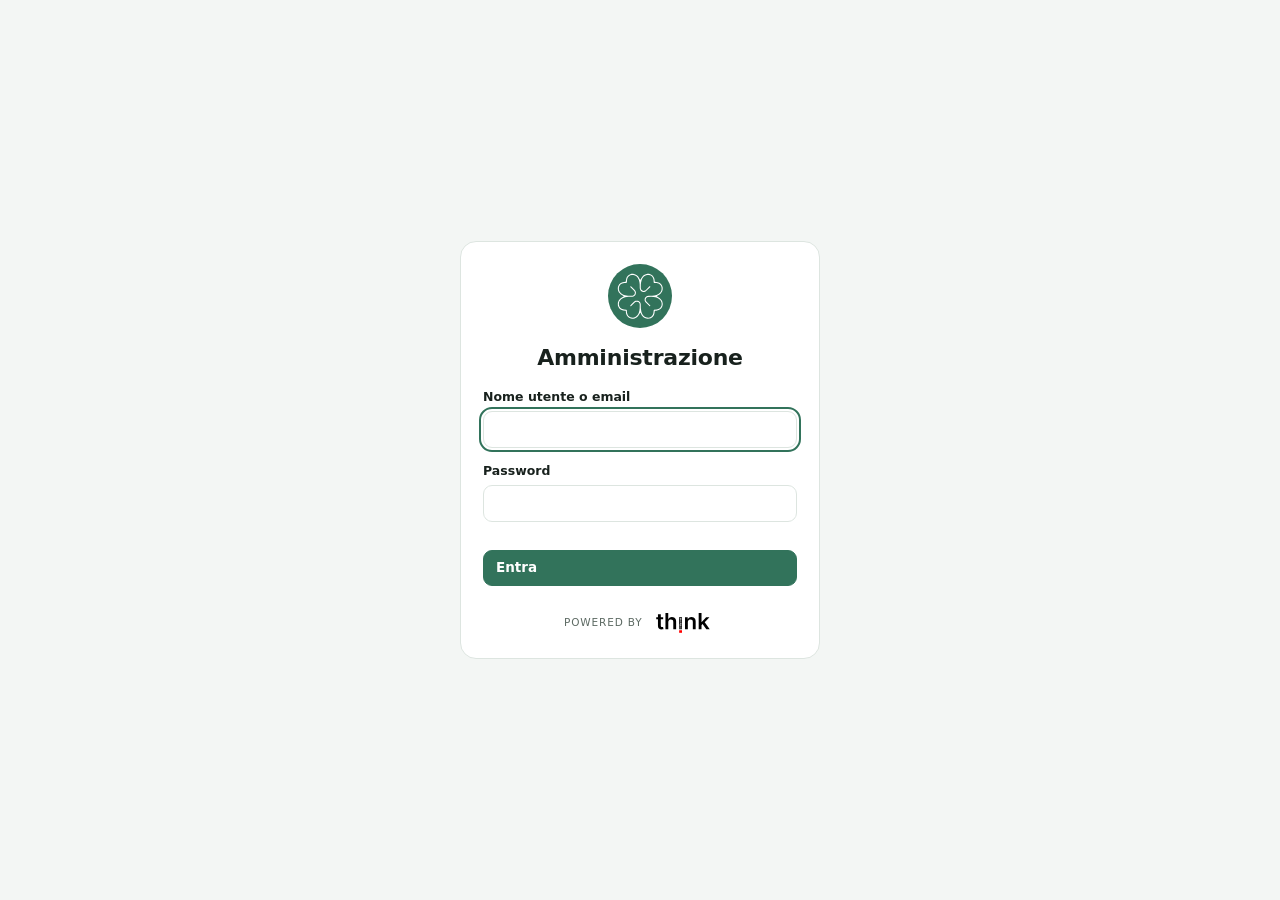
==== admin/index.html @ 42afcece "v3.6.0: pannello amministratore (utenze e insights), accesso allievi con email Co-Authored-By: Claud" ====
<!doctype html>
<html lang="it">
<head>
<meta charset="utf-8">
<meta name="viewport" content="width=device-width, initial-scale=1, viewport-fit=cover">
<title>Amministrazione · Guapacha Studio</title>
<meta name="robots" content="noindex, nofollow">
<link rel="icon" href="../logo.svg" type="image/svg+xml">
<link rel="stylesheet" href="../segreteria/admin.css">
<link rel="stylesheet" href="admin.css">
</head>
<body>
<div id="login" class="login" hidden>
  <form id="login-form" autocomplete="on">
    <img src="../logo.svg" alt="Guapacha Studio" width="64" height="64" style="align-self:center">
    <h1 style="text-align:center">Amministrazione</h1>
    <div class="field"><label for="lg-user">Nome utente o email</label><input type="text" id="lg-user" autocomplete="username" autocapitalize="none" spellcheck="false" required></div>
    <div class="field"><label for="lg-pass">Password</label><input type="password" id="lg-pass" autocomplete="current-password" required></div>
    <div class="err" id="lg-err"></div>
    <button class="btn primary" type="submit">Entra</button>
    <a class="powered" href="https://www.thinkdifferentsrl.it" target="_blank" rel="noopener" style="align-self:center"><span>Powered by</span><img src="../thinkdifferent.svg" alt="Think Different srl" width="62" height="23"></a>
  </form>
</div>

<div id="pwchange" class="login" hidden>
  <form id="pw-form">
    <h1>Scegli una nuova password</h1>
    <p class="muted" style="margin:0">È il primo accesso con la password iniziale: per proteggere i dati della scuola scegli una password personale (almeno 8 caratteri).</p>
    <div class="field"><label for="pw-new">Nuova password</label><input type="password" id="pw-new" autocomplete="new-password" minlength="8" required></div>
    <div class="field"><label for="pw-new2">Ripeti la nuova password</label><input type="password" id="pw-new2" autocomplete="new-password" minlength="8" required></div>
    <div class="err" id="pw-err"></div>
    <button class="btn primary" type="submit">Salva e continua</button>
    <button class="btn" type="button" id="pw-logout">Esci</button>
  </form>
</div>

<div id="app" class="app" hidden>
  <aside class="side">
    <div class="brand-row"><img class="logo" src="../logo.svg" alt="" width="36" height="36"><div class="brand" id="brand">Guapacha Studio<span>Amministrazione</span></div></div>
    <button class="nav" type="button" data-view="insights" aria-current="page">Insights</button>
    <button class="nav" type="button" data-view="utenze">Utenze</button>
    <a class="nav" href="../segreteria/" style="text-decoration:none">Apri la segreteria ↗</a>
    <a class="nav" href="../" style="text-decoration:none">Apri l'app allievi ↗</a>
    <button class="nav only-mobile" type="button" id="logout2">Esci</button>
    <div class="foot"><div id="who" class="small"></div><button type="button" id="mypw">Cambia password</button> <button type="button" id="logout">Esci</button><a class="powered" href="https://www.thinkdifferentsrl.it" target="_blank" rel="noopener"><span>Powered by</span><img src="../thinkdifferent.svg" alt="Think Different srl" width="54" height="20"></a><div id="appver" style="margin-top:6px;font-size:11px"></div></div>
  </aside>
  <main class="main" id="main"></main>
</div>

<dialog id="dlg"><div class="sheet" id="sheet"></div></dialog>
<div class="tip" id="tip" role="tooltip" hidden></div>
<div class="toast" id="toast" role="status" aria-live="polite" hidden></div>
<script src="../vendor/supabase.js"></script>
<script src="../version.js"></script>
<script src="../config.js"></script>
<script src="admin.js"></script>
</body>
</html>
---- segreteria/admin.css ----
/* Pannello segreteria */
:root{
  --bg:#F3F6F4; --surface:#FFFFFF; --ink:#18211D; --muted:#5D6A63; --line:#DDE5E0; --soft:#E8F0EB; --side:#1D2E26; --side-ink:#ECE8F2;
  --accent:#32735B; --accent-ink:#FFFFFF; --ok:#2B7A50; --warn:#A15C07; --danger:#B42318;
  --f-display: ui-rounded, "SF Pro Rounded", "Segoe UI Variable Display", "Segoe UI", system-ui, -apple-system, Roboto, sans-serif;
  --f-body: system-ui, -apple-system, "Segoe UI", Roboto, "Helvetica Neue", sans-serif;
  --f-mono: ui-monospace, "SF Mono", "Roboto Mono", Menlo, Consolas, monospace;
  color-scheme: light;
}
@media (prefers-color-scheme: dark){:root{
  --bg:#0F1412; --surface:#17201B; --ink:#E9EFEB; --muted:#9AA9A1; --line:#29352F; --soft:#1E2924; --side:#0A100D; --side-ink:#ECE8F2;
  --accent:#7BC7A4; --accent-ink:#0B1F16; --ok:#5BD395; --warn:#F0B35A; --danger:#F97066; color-scheme: dark}}

*{box-sizing:border-box}
html,body{margin:0;height:100%}
body{background:var(--bg);color:var(--ink);font-family:var(--f-body);font-size:14.5px;line-height:1.45}
button,input,select,textarea{font:inherit;color:inherit}
:focus-visible{outline:2px solid var(--accent);outline-offset:2px}
[hidden]{display:none!important}
h1{font-family:var(--f-display);font-weight:800;font-size:24px;margin:0;letter-spacing:-.01em}
h2{font-family:var(--f-display);font-weight:700;font-size:17px;margin:0}
.muted{color:var(--muted)} .small{font-size:12.5px}
.label{font-size:11px;text-transform:uppercase;letter-spacing:.08em;color:var(--muted);font-weight:700}

/* login */
.login{min-height:100%;display:grid;place-items:center;padding:24px max(16px, env(safe-area-inset-right, 0px)) 24px max(16px, env(safe-area-inset-left, 0px))}
.login form{width:min(360px,100%);background:var(--surface);border:1px solid var(--line);border-radius:16px;padding:22px;display:flex;flex-direction:column;gap:14px}

/* layout */
.app{display:grid;grid-template-columns:220px 1fr;min-height:100%}
.side{background:var(--side);color:var(--side-ink);padding:18px 12px;display:flex;flex-direction:column;gap:4px;position:sticky;top:0;height:100vh}
.side .brand{font-family:var(--f-display);font-weight:800;font-size:17px;padding:4px 10px 14px;line-height:1.2}
.side .brand span{display:block;font-size:11px;font-weight:600;opacity:.6;letter-spacing:.08em;text-transform:uppercase;margin-top:2px}
.nav{border:none;background:none;color:inherit;text-align:left;padding:9px 10px;border-radius:9px;cursor:pointer;font-weight:600;opacity:.75}
.nav:hover{opacity:1;background:rgba(255,255,255,.06)}
.nav[aria-current="page"]{opacity:1;background:rgba(255,255,255,.12)}
.side .only-mobile{display:none}
.side .foot{margin-top:auto;font-size:12px;opacity:.7;padding:10px}
.side .foot button{background:none;border:1px solid rgba(255,255,255,.25);border-radius:8px;padding:5px 10px;cursor:pointer;margin-top:8px}
.main{padding:22px max(16px, env(safe-area-inset-right, 0px)) 40px 24px;min-width:0;display:flex;flex-direction:column;gap:16px}
@media (max-width:820px){
  .app{grid-template-columns:1fr}
  .side{position:sticky;top:0;z-index:5;height:auto;flex-direction:row;overflow-x:auto;padding:8px max(12px, env(safe-area-inset-left, 0px));gap:2px}
  .side .brand,.side .foot{display:none}
  .side .only-mobile{display:block}
  .nav{white-space:nowrap}
  .main{padding-left:max(16px, env(safe-area-inset-left, 0px))}
}

.toolbar{display:flex;flex-wrap:wrap;align-items:center;gap:8px}
.toolbar .grow{flex:1}
.btn{border:1px solid var(--line);background:var(--surface);border-radius:9px;padding:7px 12px;cursor:pointer;font-weight:600;font-size:13.5px;text-decoration:none;display:inline-flex;align-items:center;gap:6px;white-space:nowrap}
.btn.primary{background:var(--accent);border-color:var(--accent);color:var(--accent-ink)}
.btn.danger{color:var(--danger);border-color:color-mix(in srgb, var(--danger) 40%, var(--line))}
.btn.danger.sure{background:var(--danger);color:#fff;border-color:var(--danger)}
.btn.icon{width:34px;justify-content:center;padding:7px 0}
.btn:disabled{opacity:.5;cursor:default}
.seg{display:inline-flex;border:1px solid var(--line);border-radius:9px;overflow:hidden;background:var(--surface)}
.seg button{border:none;background:none;padding:7px 12px;cursor:pointer;font-weight:600;font-size:13px}
.seg button[aria-pressed="true"]{background:var(--ink);color:var(--bg)}
input[type=text],input[type=email],input[type=tel],input[type=date],input[type=number],input[type=password],input[type=search],select,textarea{
  border:1px solid var(--line);border-radius:9px;padding:7px 10px;background:var(--surface);min-width:0}
textarea{width:100%;min-height:60px;resize:vertical}
.field{display:flex;flex-direction:column;gap:5px}
.field > label,.field > .lbl{font-size:12.5px;font-weight:700}
.fields{display:grid;grid-template-columns:repeat(auto-fill,minmax(180px,1fr));gap:12px}
.check{display:flex;gap:8px;align-items:center;font-size:13.5px}
.check input{accent-color:var(--accent);width:16px;height:16px}
.err{color:var(--danger);font-size:13px}
.card{background:var(--surface);border:1px solid var(--line);border-radius:14px;padding:16px;display:flex;flex-direction:column;gap:12px;min-width:0}
.pill{display:inline-flex;align-items:center;gap:5px;border-radius:999px;padding:2px 9px;font-size:12px;font-weight:600;background:var(--soft);white-space:nowrap}
.pill.ok{color:var(--ok)} .pill.off{color:var(--muted)} .pill.warn{color:var(--warn)} .pill.bad{color:var(--danger)}
.dot{width:9px;height:9px;border-radius:50%;background:var(--tc);display:inline-block;flex:none}

/* settimana e agenda */
.days{display:grid;grid-template-columns:repeat(7,minmax(0,1fr));gap:6px}
.day{border:1px solid var(--line);background:var(--surface);border-radius:10px;padding:7px 4px;cursor:pointer;display:flex;flex-direction:column;align-items:center;gap:1px}
.day .dw{font-size:11px;text-transform:uppercase;letter-spacing:.06em;color:var(--muted)}
.day .dn{font-family:var(--f-display);font-weight:700;font-size:18px;font-variant-numeric:tabular-nums}
.day .df{font-size:11px;color:var(--muted);font-variant-numeric:tabular-nums}
.day[aria-pressed="true"]{background:var(--accent);border-color:var(--accent);color:var(--accent-ink)}
.day[aria-pressed="true"] .dw,.day[aria-pressed="true"] .df{color:var(--accent-ink);opacity:.85}
.day.today .dn{text-decoration:underline;text-underline-offset:3px}
.scroll{overflow-x:auto}
.agenda{display:grid;grid-template-columns:54px repeat(var(--cols),minmax(120px,1fr));gap:5px;min-width:calc(54px + var(--cols) * 125px)}
.colh{padding:2px 4px 6px;min-width:0}
.colh b{display:flex;align-items:center;gap:6px;font-family:var(--f-display);font-size:15px}
.colh span{font-size:11.5px;color:var(--muted);display:block;white-space:nowrap;overflow:hidden;text-overflow:ellipsis}
.time{font-family:var(--f-mono);font-size:12.5px;color:var(--muted);padding-top:10px;font-variant-numeric:tabular-nums}
.slot{min-height:62px;border-radius:10px;border:1px solid var(--line);background:var(--surface);padding:7px 9px;text-align:left;cursor:pointer;
  display:flex;flex-direction:column;gap:2px;min-width:0;position:relative}
.slot:hover{border-color:var(--accent)}
.slot .a{font-weight:700;font-size:13px;white-space:nowrap;overflow:hidden;text-overflow:ellipsis}
.slot .b{font-size:12px;color:var(--muted);white-space:nowrap;overflow:hidden;text-overflow:ellipsis}
.slot.booked{background:color-mix(in srgb, var(--tc) 13%, var(--surface));border-color:color-mix(in srgb, var(--tc) 40%, var(--line));border-left:4px solid var(--tc)}
.slot.free .a{color:var(--ok);font-weight:600}
.slot.free{border-style:solid}
.slot.off{background:transparent;border-style:dashed;cursor:default}
.slot.off .a{color:var(--muted);font-weight:500}
.slot.off.clickable{cursor:pointer}
.slot.blocked{background:repeating-linear-gradient(135deg, transparent 0 7px, color-mix(in srgb, var(--muted) 13%, transparent) 7px 14px)}
.slot.blocked .a{color:var(--ink)}
.slot .flag{position:absolute;top:6px;right:7px;font-size:10.5px;font-weight:700;color:var(--muted)}
.slot .flag.bad{color:var(--danger)}
.closedday{border:1px dashed var(--line);border-radius:12px;padding:28px;text-align:center;color:var(--muted)}

/* tabelle */
.table-wrap{overflow-x:auto;border:1px solid var(--line);border-radius:12px;background:var(--surface)}
table{border-collapse:collapse;width:100%;font-size:13.5px}
th,td{padding:9px 12px;text-align:left;border-bottom:1px solid var(--line);vertical-align:top}
th{font-size:11.5px;text-transform:uppercase;letter-spacing:.06em;color:var(--muted);font-weight:700;background:var(--soft);position:sticky;top:0}
tr:last-child td{border-bottom:none}
td.num{font-family:var(--f-mono);font-variant-numeric:tabular-nums;white-space:nowrap}
tr.cancelled td{color:var(--muted);text-decoration:line-through;text-decoration-color:color-mix(in srgb, var(--muted) 50%, transparent)}
tr.cancelled td:last-child{text-decoration:none}

/* turni */
.shifts{display:flex;flex-direction:column;gap:6px}
.shift{display:flex;gap:6px;align-items:center;flex-wrap:wrap}
.shift select,.shift input{width:auto}
.teacher-card{display:grid;grid-template-columns:1fr;gap:12px}

/* dialog */
dialog{border:none;padding:0;background:transparent;color:var(--ink);width:min(520px, calc(100vw - 24px));max-height:90vh}
dialog::backdrop{background:rgba(15,12,20,.5)}
.sheet{background:var(--surface);border:1px solid var(--line);border-radius:16px;padding:20px;display:flex;flex-direction:column;gap:14px;max-height:90vh;overflow:auto}
.sheet h3{font-family:var(--f-display);font-weight:800;font-size:20px;margin:0}
.sheet .meta{color:var(--muted);font-size:13.5px}
.kv{display:grid;grid-template-columns:auto 1fr;gap:6px 14px;margin:0}
.kv dt{color:var(--muted)} .kv dd{margin:0;overflow-wrap:anywhere}
.row{display:flex;gap:8px;justify-content:flex-end;flex-wrap:wrap}
.results{display:flex;flex-direction:column;border:1px solid var(--line);border-radius:9px;max-height:180px;overflow:auto}
.results button{border:none;border-bottom:1px solid var(--line);background:none;text-align:left;padding:8px 10px;cursor:pointer}
.results button:last-child{border-bottom:none}
.results button:hover,.results button[aria-pressed="true"]{background:var(--soft)}
.toast{position:fixed;left:50%;transform:translateX(-50%);bottom:calc(20px + env(safe-area-inset-bottom, 0px));background:var(--ink);color:var(--bg);padding:10px 16px;border-radius:12px;font-size:14px;max-width:calc(100vw - 32px);z-index:50;box-shadow:0 8px 24px rgba(0,0,0,.25)}
.legend{display:flex;flex-wrap:wrap;gap:6px 16px;font-size:12px;color:var(--muted)}
.legend span{display:flex;gap:6px;align-items:center}
.stats{display:flex;gap:10px;flex-wrap:wrap}
.stat{background:var(--surface);border:1px solid var(--line);border-radius:12px;padding:10px 14px;min-width:120px}
.stat b{display:block;font-family:var(--f-display);font-size:22px;font-variant-numeric:tabular-nums}
.stat span{font-size:12px;color:var(--muted)}
.brand-row{display:flex;align-items:center;gap:10px;padding:4px 6px 14px}
.brand-row .brand{padding:0}
.brand-row .logo{width:36px;height:36px;flex:none;border-radius:50%}
@media (max-width:820px){.side .brand-row{display:none}}

/* rinomina dalle intestazioni */
.colh.edit{border:none;background:none;text-align:left;cursor:pointer;border-radius:8px;padding:2px 6px 6px;color:inherit}
.colh.edit b::after{content:"✎";font-size:12px;opacity:0;margin-left:2px;color:var(--muted)}
.colh.edit:hover{background:var(--soft)} .colh.edit:hover b::after,.colh.edit:focus-visible b::after{opacity:1}

/* trascinamento */
.slot.draggable{cursor:grab;-webkit-user-select:none;user-select:none;-webkit-touch-callout:none}
.slot.dragging{opacity:.35}
.slot.ghost{position:fixed;left:0;top:0;z-index:60;pointer-events:none;box-shadow:0 12px 28px rgba(0,0,0,.25);transform-origin:center;opacity:.95;margin:0}
body.is-dragging,body.is-dragging *{cursor:grabbing!important;-webkit-user-select:none;user-select:none}
body.is-dragging [data-drop]{border-style:dashed;border-color:color-mix(in srgb, var(--accent) 45%, var(--line))}
.slot.drop-over{outline:2px solid var(--accent);outline-offset:1px;background:color-mix(in srgb, var(--accent) 14%, var(--surface))!important}

/* area insegnanti: sola lettura */
body.teacher .nav[data-view]:not([data-view="agenda"]){display:none}
.slot.ro{cursor:default}
.slot.ro:hover{border-color:var(--line)}
.slot.booked.own{border-width:2px;border-left-width:6px;font-weight:600}
.foot .credit{font-size:11px;opacity:.7;margin-top:10px}

/* v3: conferme, occupazione, tessere */
.slot .conf{position:absolute;right:6px;bottom:5px;display:flex;gap:3px;align-items:center}
.slot .conf i{width:7px;height:7px;border-radius:50%;background:color-mix(in srgb, var(--muted) 35%, transparent)}
.slot .conf i.on{background:var(--ok)}
.slot .conf .abs{font-size:10px;color:var(--danger);margin-left:2px}
.slot.booked:not(.ghost){position:relative}
.conf-toggles{display:flex;flex-wrap:wrap;gap:6px;align-items:center}
.tog{border:1px solid var(--line);background:var(--surface);border-radius:999px;padding:5px 12px;font-weight:600;cursor:pointer;font-size:13px}
.tog.small{padding:3px 9px;font-size:12px}
.tog.on{background:color-mix(in srgb, var(--ok) 14%, var(--surface));border-color:var(--ok);color:var(--ok)}
table.occ td.heat{background:color-mix(in srgb, var(--accent) calc(var(--h) * 55%), var(--surface));font-variant-numeric:tabular-nums;white-space:nowrap}
table.occ td.heat small{color:var(--muted)}
table.occ th{white-space:nowrap}
tr.hl td{background:color-mix(in srgb, var(--ok) 10%, var(--surface))}
.mini-card{display:flex;justify-content:space-between;gap:12px;border-radius:16px;padding:14px 16px;color:#fff;
  background:radial-gradient(120% 140% at 100% 0%, #4c9a7b 0%, #2c6b53 50%, #173d30 100%)}
.mini-card.da_attivare{background:linear-gradient(135deg,#8a9b93,#3d4843)}
.mini-card.scaduta{filter:grayscale(.7)}
.mini-card .pill{background:rgba(255,255,255,.9)}
.mini-card .mono{font-family:var(--f-mono);letter-spacing:.1em;opacity:.9}
.pts-row{display:flex;align-items:baseline;gap:8px;flex-wrap:wrap}
.pts-big{font-size:32px;font-weight:800;color:var(--accent);line-height:1}
.stat span{display:block}
.powered{display:inline-flex;align-items:center;gap:8px;text-decoration:none;color:inherit;opacity:.85;font-size:10.5px;letter-spacing:.08em;text-transform:uppercase;margin-top:10px}
.powered img{height:20px;width:auto;background:#fff;border-radius:6px;padding:3px 6px;box-sizing:content-box}
.login .powered{color:var(--muted);opacity:1}
---- admin/admin.css ----
/* Pannello amministratore: si appoggia allo stile della segreteria e aggiunge statistiche e utenze */
.login form h1{font-size:22px}
.kpis{display:grid;grid-template-columns:repeat(auto-fill,minmax(150px,1fr));gap:10px}
.kpi{background:var(--surface);border:1px solid var(--line);border-radius:14px;padding:14px 16px;display:flex;flex-direction:column;gap:3px;min-width:0}
.kpi .k-label{font-size:12px;color:var(--muted);font-weight:600}
.kpi .k-val{font-family:var(--f-display);font-weight:800;font-size:30px;line-height:1.1;font-variant-numeric:tabular-nums;letter-spacing:-.01em}
.kpi .k-val small{font-size:15px;font-weight:700;color:var(--muted);margin-left:2px}
.kpi .k-sub{font-size:12px;color:var(--muted)}
.delta{font-size:12px;font-weight:700;color:var(--muted);font-variant-numeric:tabular-nums}
.delta.good{color:var(--ok)} .delta.bad{color:var(--danger)}
.grid2{display:grid;grid-template-columns:repeat(auto-fit,minmax(min(100%,420px),1fr));gap:16px}
.card h2{display:flex;justify-content:space-between;align-items:baseline;gap:10px}
.card h2 small{font-family:var(--f-body);font-weight:500;font-size:12.5px;color:var(--muted)}
.chart{position:relative;width:100%}
.chart svg{display:block;width:100%;height:auto;overflow:visible}
.chart .axis{stroke:var(--line);stroke-width:1}
.chart .grid{stroke:var(--line);stroke-width:1;stroke-dasharray:2 4;opacity:.8}
.chart text{fill:var(--muted);font-size:11px;font-family:var(--f-body)}
.chart .bar{fill:var(--accent)}
.chart .bar.dim{fill:color-mix(in srgb, var(--accent) 45%, var(--surface))}
.chart .hit{fill:transparent;cursor:default}
.chart .hit:hover + .bar,.chart g.col:hover .bar{filter:brightness(1.08)}
.chart g.col:hover .hl{fill:color-mix(in srgb, var(--accent) 9%, transparent)}
.tip{position:fixed;z-index:80;pointer-events:none;background:var(--ink);color:var(--bg);border-radius:9px;padding:7px 10px;font-size:12.5px;line-height:1.35;max-width:240px;box-shadow:0 8px 20px rgba(0,0,0,.18)}
.tip b{display:block}
.hbars{display:flex;flex-direction:column;gap:9px}
.hbar{display:grid;grid-template-columns:minmax(90px,30%) 1fr auto;gap:10px;align-items:center;font-size:13.5px}
.hbar .lbl{overflow:hidden;text-overflow:ellipsis;white-space:nowrap}
.hbar .track{height:10px;border-radius:999px;background:var(--soft);overflow:hidden}
.hbar .fill{height:100%;border-radius:999px;background:var(--accent);min-width:2px}
.hbar .val{font-family:var(--f-mono);font-variant-numeric:tabular-nums;font-size:12.5px;white-space:nowrap}
.heat{display:grid;gap:3px;font-size:11px}
.heat .hd{color:var(--muted);text-align:center;font-variant-numeric:tabular-nums}
.heat .rl{color:var(--muted);padding-right:6px;align-self:center}
.heat .c{aspect-ratio:1.5;border-radius:4px;background:color-mix(in srgb, var(--accent) calc(var(--v) * 100%), var(--soft));min-width:0}
.heat .c.z{background:var(--soft)}
.heat-legend{display:flex;align-items:center;gap:8px;font-size:11.5px;color:var(--muted)}
.heat-legend i{width:90px;height:8px;border-radius:999px;background:linear-gradient(90deg,var(--soft),var(--accent))}
.funnel{display:flex;flex-direction:column;gap:8px}
details.data summary{cursor:pointer;font-size:12.5px;color:var(--muted)}
details.data table{margin-top:8px}
.status{display:inline-flex;align-items:center;gap:6px;font-weight:600;font-size:13px}
.status.ok{color:var(--ok)} .status.warn{color:var(--warn)} .status.bad{color:var(--danger)}
.tabs{display:flex;gap:6px;flex-wrap:wrap}
.tabs button{border:1px solid var(--line);background:var(--surface);border-radius:999px;padding:5px 12px;font-weight:600;font-size:13px;cursor:pointer}
.tabs button[aria-pressed="true"]{background:var(--ink);color:var(--bg);border-color:var(--ink)}
.tabs button span{opacity:.6;margin-left:4px;font-variant-numeric:tabular-nums}
.role{display:inline-flex;border-radius:999px;padding:2px 9px;font-size:12px;font-weight:700;background:var(--soft);white-space:nowrap}
.role.admin{background:color-mix(in srgb, var(--danger) 12%, var(--surface));color:var(--danger)}
.role.segreteria{background:color-mix(in srgb, var(--accent) 15%, var(--surface));color:var(--accent)}
.role.insegnante{background:color-mix(in srgb, var(--warn) 14%, var(--surface));color:var(--warn)}
td .acts{display:flex;gap:6px;flex-wrap:wrap;justify-content:flex-end}
.rolepick{display:grid;grid-template-columns:repeat(2,1fr);gap:8px}
.rolepick button{border:1px solid var(--line);background:var(--surface);border-radius:12px;padding:10px 12px;text-align:left;cursor:pointer;display:flex;flex-direction:column;gap:2px}
.rolepick button b{font-size:14px}
.rolepick button span{font-size:12px;color:var(--muted)}
.rolepick button[aria-pressed="true"]{border-color:var(--accent);box-shadow:0 0 0 1px var(--accent) inset;background:color-mix(in srgb, var(--accent) 7%, var(--surface))}
.note{font-size:12.5px;color:var(--muted);background:var(--soft);border-radius:10px;padding:9px 11px}
.side .foot button + button{margin-left:4px}
@media (max-width:560px){ .kpi .k-val{font-size:26px} .hbar{grid-template-columns:minmax(70px,34%) 1fr auto} }
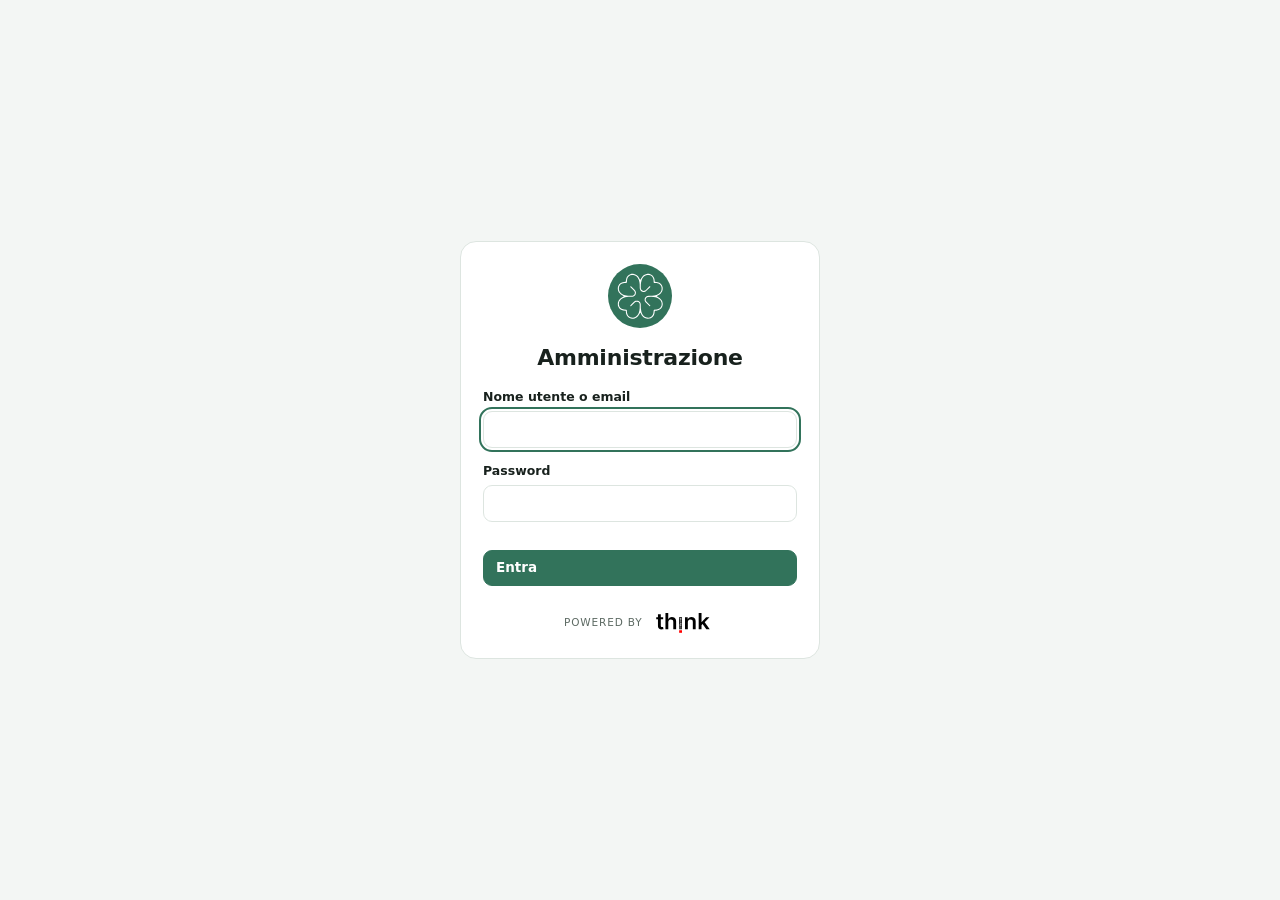
==== commit 9f79506e: "v3.6.1: sale, orari e insegnanti nel pannello amministratore Co-Authored-By: Claude Opus 5.5 <norepl" ====
--- a/admin/index.html
+++ b/admin/index.html
@@ -39,6 +39,8 @@
     <div class="brand-row"><img class="logo" src="../logo.svg" alt="" width="36" height="36"><div class="brand" id="brand">Guapacha Studio<span>Amministrazione</span></div></div>
     <button class="nav" type="button" data-view="insights" aria-current="page">Insights</button>
     <button class="nav" type="button" data-view="utenze">Utenze</button>
+    <button class="nav" type="button" data-view="sale">Sale e orari</button>
+    <button class="nav" type="button" data-view="insegnanti">Insegnanti</button>
     <a class="nav" href="../segreteria/" style="text-decoration:none">Apri la segreteria ↗</a>
     <a class="nav" href="../" style="text-decoration:none">Apri l'app allievi ↗</a>
     <button class="nav only-mobile" type="button" id="logout2">Esci</button>
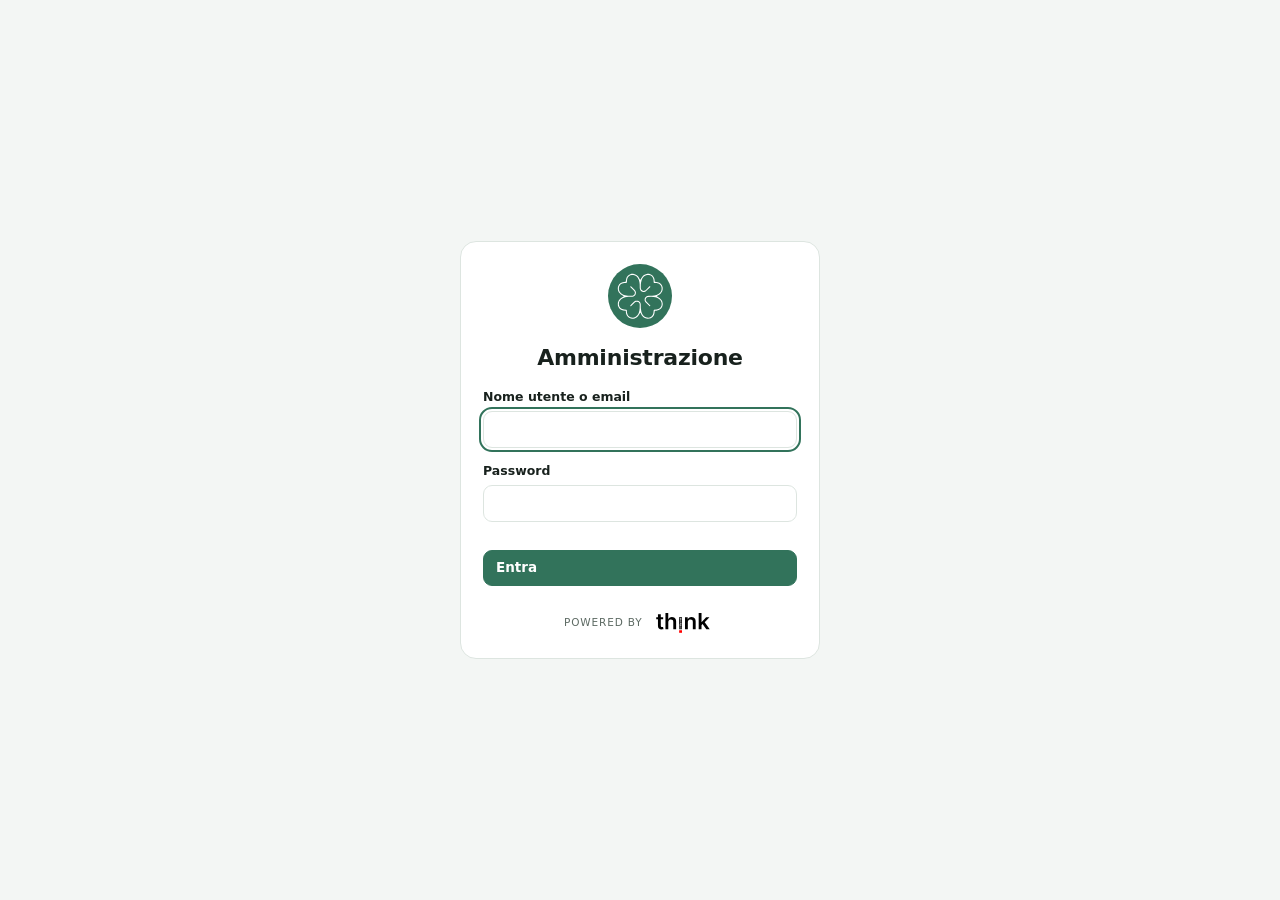
==== commit 24e5c3df: "v3.7.0: disponibilità insegnanti (turni, assenze, disponibilità extra) Co-Authored-By: Claude Opus 5" ====
--- a/admin/index.html
+++ b/admin/index.html
@@ -41,6 +41,7 @@
     <button class="nav" type="button" data-view="utenze">Utenze</button>
     <button class="nav" type="button" data-view="sale">Sale e orari</button>
     <button class="nav" type="button" data-view="insegnanti">Insegnanti</button>
+    <button class="nav" type="button" data-view="disponibilita">Disponibilità</button>
     <a class="nav" href="../segreteria/" style="text-decoration:none">Apri la segreteria ↗</a>
     <a class="nav" href="../" style="text-decoration:none">Apri l'app allievi ↗</a>
     <button class="nav only-mobile" type="button" id="logout2">Esci</button>
@@ -55,6 +56,7 @@
 <script src="../vendor/supabase.js"></script>
 <script src="../version.js"></script>
 <script src="../config.js"></script>
+<script src="../disponibilita.js"></script>
 <script src="admin.js"></script>
 </body>
 </html>
--- a/segreteria/admin.css
+++ b/segreteria/admin.css
@@ -159,7 +159,7 @@
 .slot.drop-over{outline:2px solid var(--accent);outline-offset:1px;background:color-mix(in srgb, var(--accent) 14%, var(--surface))!important}
 
 /* area insegnanti: sola lettura */
-body.teacher .nav[data-view]:not([data-view="agenda"]){display:none}
+body.teacher .nav[data-view]:not([data-view="agenda"]):not([data-view="disponibilita"]){display:none}
 .slot.ro{cursor:default}
 .slot.ro:hover{border-color:var(--line)}
 .slot.booked.own{border-width:2px;border-left-width:6px;font-weight:600}
